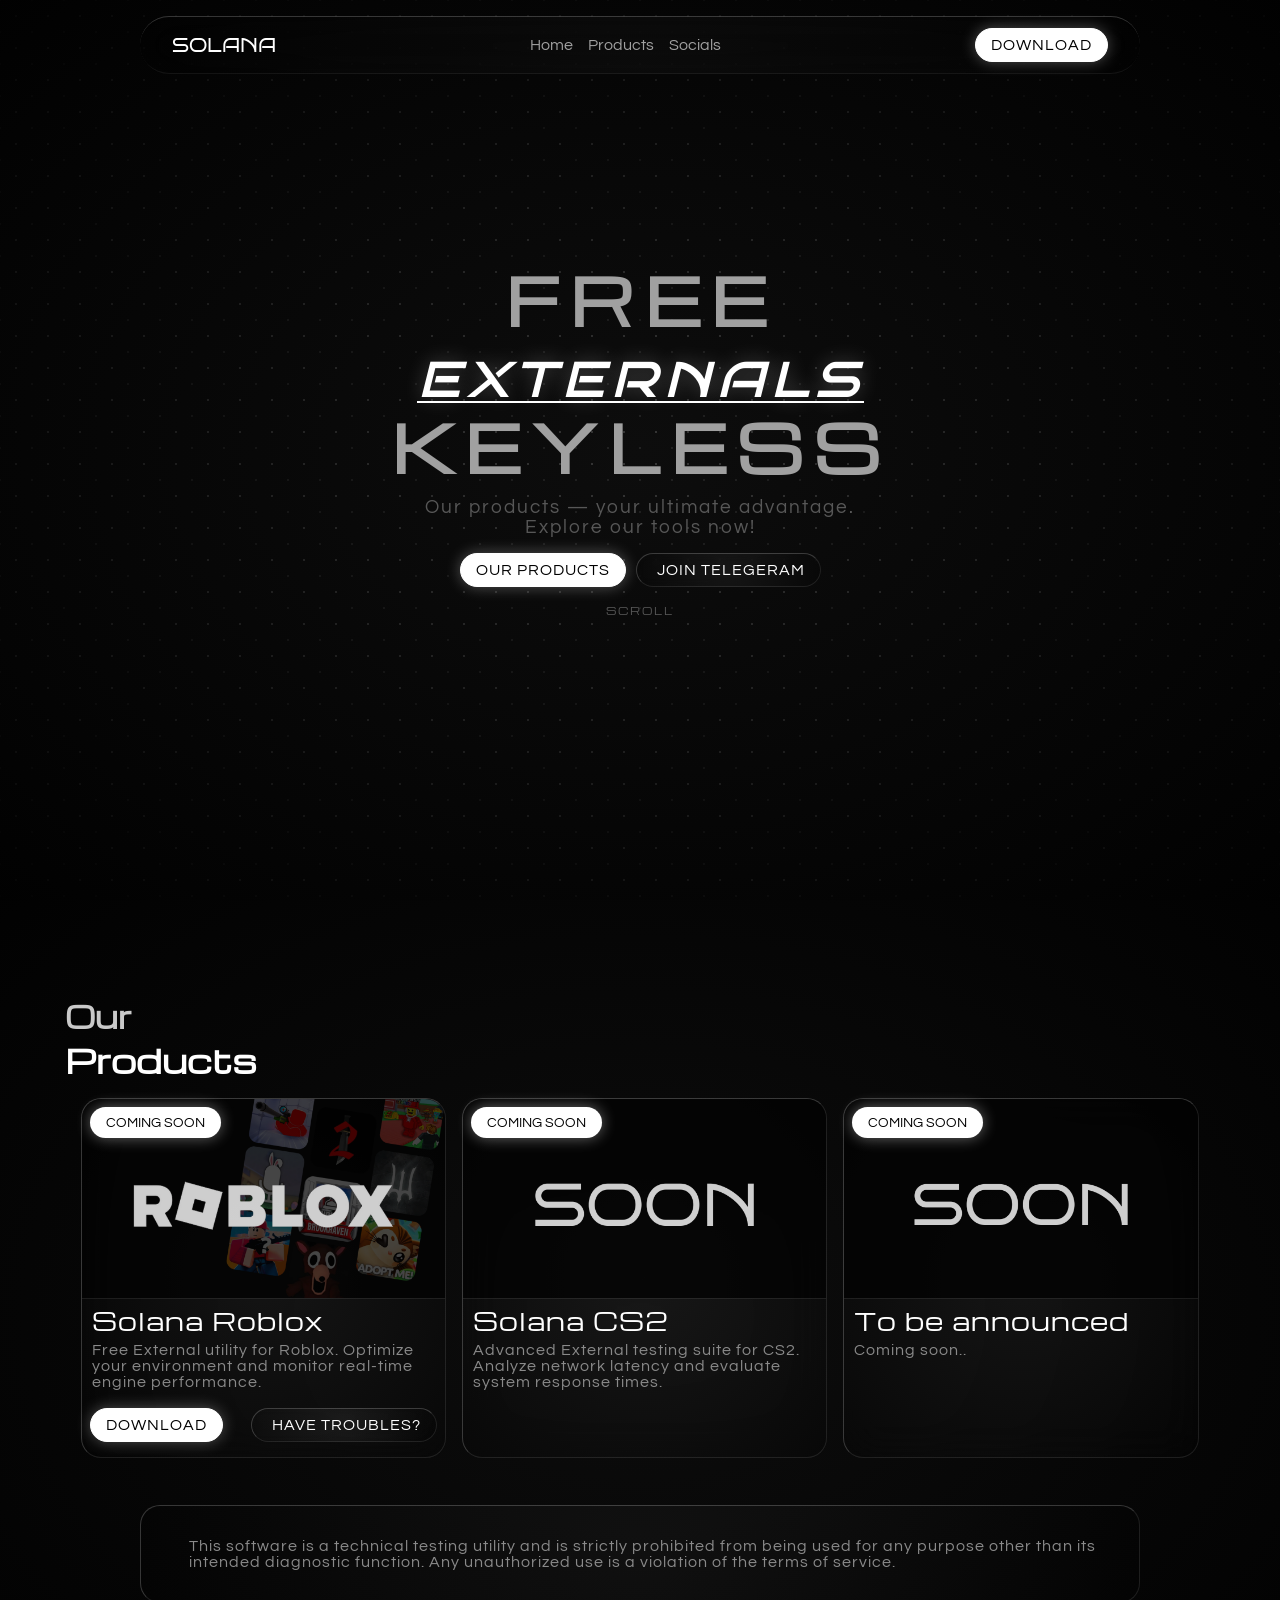
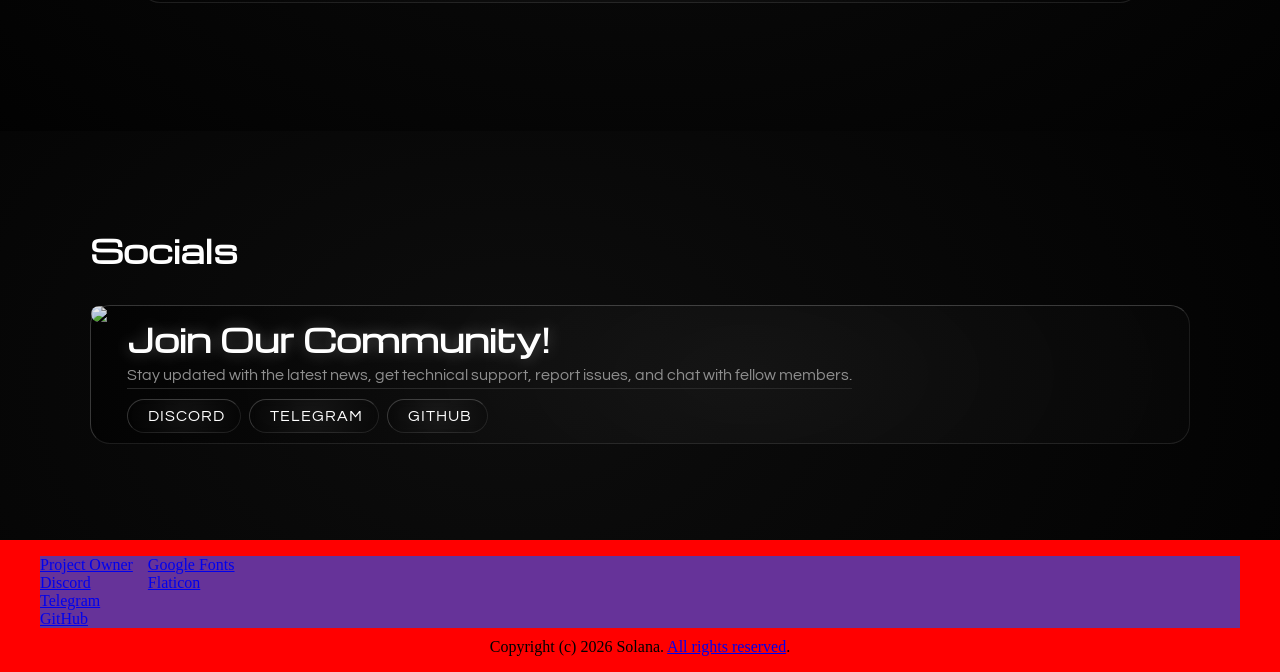
==== index.html @ 444a2b41 "web upload" ====
<!DOCTYPE html>
<html lang="en">
<head>
    <meta charset="UTF-8">
    <meta name="viewport" content="width=device-width, initial-scale=1.0">
    <title>Solana External</title>
    <link rel="stylesheet" href="src/styles.css">

    <link rel="preconnect" href="https://fonts.googleapis.com">
    <link rel="preconnect" href="https://fonts.gstatic.com" crossorigin>
    <link href="https://fonts.googleapis.com/css2?family=Bruno+Ace+SC&family=Michroma&family=Questrial&display=swap" rel="stylesheet">
    <link rel='stylesheet' href='https://cdn-uicons.flaticon.com/4.0.0/uicons-solid-rounded/css/uicons-solid-rounded.css'>
    <link rel='stylesheet' href='https://cdn-uicons.flaticon.com/4.0.0/uicons-brands/css/uicons-brands.css'>
</head>
<body>
    <header class="header">
        <nav class="nav-panel">
            <div class="logo">
                <!-- <img alt="logo" src="src/img/logo.jpg"> -->
                <h1>SOLANA</h1>
            </div>
            <div class="links">
                <ul class="ul-list">
                    <li><a href="#home">Home</a></li>
                    <li><a href="#products">Products</a></li>
                    <li><a href="#socials">Socials</a></li>
                </ul>
            </div>
            <button class="download-button" onclick="scrollToProducts()">DOWNLOAD</button>
        </nav>
    </header>

    <section class="home" id="home">
        <div class="home-container">
            <div class="hero">
                <h1>
                    FREE
                    <br> 
                    <span>externals</span>
                    <br>
                    KEYLESS
                </h1>
                <p>
                    Our products — your ultimate advantage.
                    <br>
                    Explore our tools now!
                </p>
                <div class="hero-buttons">
                    <button class="download-button" onclick="scrollToProducts()">OUR PRODUCTS</button>
                    <button class="join-button" onclick="joinTg()">
                        <i class="fi fi-brands-telegram"></i>
                        JOIN TELEGERAM
                    </button>
                </div>
                <div class="scroll-el">
                    <p>scroll</p>
                    <i class="fi fi-sr-caret-down"></i>
                </div>
            </div>
            <img>
        </div>
    </section>

    <section class="products" id="products">
        <div class="products-container">
            <h2>
                Our
                <br>
                <span>Products</span>
            </h2>
            <div class="card-container">
                <div class="product-card">
                    <div class="card-image">
                        <img src="src/img/robloxPreview.png">
                        <p>COMING SOON</p>
                    </div>
                    <div class="card-info">
                        <h2>Solana Roblox</h2>
                        <p>
                            Free External utility for Roblox. 
                            Optimize your environment and monitor 
                            real-time engine performance.
                        </p>
                    </div>
                    <div class="card-buttons">
                        <button class="download-button" onclick="">DOWNLOAD</button>
                        <button class="join-button" onclick="joinTg()">
                            <i class="fi fi-sr-interrogation"></i>
                            HAVE TROUBLES?
                        </button>
                    </div>
                </div>

                <div class="product-card">
                    <div class="card-image">
                        <img src="src/img/previewSoon.png">
                        <p>COMING SOON</p>
                    </div>
                    <div class="card-info">
                        <h2>Solana CS2</h2>
                        <p>
                            Advanced External testing suite for CS2.
                            Analyze network latency and evaluate
                            system response times.
                        </p>
                    </div>
                </div>

                <div class="product-card">
                    <div class="card-image">
                        <img src="src/img/previewSoon.png">
                        <p>COMING SOON</p>
                    </div>
                    <div class="card-info">
                        <h2>To be announced</h2>
                        <p>
                            Coming soon..
                        </p>
                    </div>
                </div>
                
            </div>
            <div class="disclaimer-container">
                <div class="disclaimer">
                <i class="fi fi-sr-triangle-warning"></i>
                <p>
                    This software is a technical testing
                    utility and is strictly prohibited
                    from being used for any purpose
                    other than its intended diagnostic
                    function. Any unauthorized use is
                    a violation of the terms of service.
                </p>
            </div>
            </div>
        </div>
    </section>

    <section class="socials" id="socials">
        <div class="socials-container">
            <h2>Socials</h2>
            <div class="social-card">
                <img src="src/img/arsenal.gif">
                <div class="social-info">
                    <h1>Join Our Community!</h1>
                    <p>
                        Stay updated with the latest news,
                        get technical support, report issues,
                        and chat with fellow members.
                    </p>
                    <span class="separator"></span>
                    <div class="social-links">
                        <button class="join-button">
                            <i class="fi fi-brands-discord-circle"></i>
                            DISCORD
                        </button>
                        <button class="join-button">
                            <i class="fi fi-brands-telegram"></i>
                            TELEGRAM
                        </button>
                        <button class="join-button">
                            <i class="fi fi-brands-github"></i>
                            GITHUB
                        </button>
                    </div>
                </div>
            </div>
        </div>
    </section>

    <footer class="footer">
        <div class="footer-container">
            <div class="footer-links">
                <a href="https://discord.com/">Project Owner</a>
                <a href="https://discord.com/">Discord</a>
                <a href="https://discord.com/">Telegram</a>
                <a href="https://discord.com/">GitHub</a>
            </div>
            <div class="footer-links">
                <a href="https://discord.com/">Google Fonts</a>
                <a href="https://discord.com/">Flaticon</a>
            </div>
        </div>
        <p>Copyright (c) 2026 Solana. <a href="license.html">All rights reserved</a>.</p>
    </footer>

    <script src="src/script.js"></script>
</body>
</html>
---- src/styles.css ----
:root {
    
    --body-bg: #000;
    
    --accent-col: 255,255,255;

    --header-col: radial-gradient(circle at bottom, rgba(66, 66, 66, 0.1), rgba(0, 0, 0, 0.1));
    --header-brd-top: rgba(255, 255, 255, 0.2);
    --header-brd-bottom: rgba(173, 173, 173, 0.1);
    
    --logo-text: #fff;
    
    --links-text: #a1a1a1;
    --links-active-text: #fff;
    
    /* Home */
    
    --home-col: #0b0d0f;
    --home-bg: radial-gradient(1000px 700px at 50% 50%, rgba(65, 65, 65, 0.2), rgb(0, 0, 0));
    --home-grid-dot-size: 1px;
    --home-grid-bg-size: 2rem;
    --home-grid-dot-color: 255, 255, 255;
    --home-grid-bg-pos: calc(var(--home-grid-bg-size) / 2);
    --home-grid: radial-gradient(circle at center, rgb(var(--home-grid-dot-color), 0.2) var(--home-grid-dot-size), transparent 0), 
    radial-gradient(circle at center, rgb(var(--home-grid-dot-color), 0.1)  var(--home-grid-dot-size), transparent 0);

    --hero-title: #a0a0a0;
    --hero-desc: #575757;
    --hero-hg: #ffffff;
    --hero-scroll: #ffffff;

    /* buttons */

    --dl-btn-bg: #fff;
    --dl-btn-brd: #fff;
    --dl-btn-text: #000;
    --dl-btn-active-text: #fff;

    --jn-btn-bg: radial-gradient(circle at center, rgba(129, 129, 129, 0.1), rgb(0,0,0, 0.1));
    --jn-btn-brd-top: rgb(255,255,255, 0.2);
    --jn-btn-brd-bottom: rgb(255, 255, 255, 0.1);
    --jn-btn-text: #fff;
    --jn-btn-active-text: #000;
    --jn-btn-active-bg: #fff;

    /* Products */
    --prod-bg: radial-gradient(1000px 700px at 50% 50%, rgba(65, 65, 65, 0.2), rgb(0, 0, 0));

    --prod-title: #fff;
    --prod-desc: #c9c9c9;

    /* card */
    --card-bg: radial-gradient(circle at center, rgba(129, 129, 129, 0.1), rgb(0,0,0, 0.1));
    --card-brd-top: rgb(255,255,255, 0.2);
    --card-brd-bottom: rgb(255, 255, 255, 0.1);

    --card-title: #fff;
    --card-desc: #8a8a8a;
    --card-status-bg: 255,255,255;
    --card-status-text: #000;
    --card-active-brd: #fff;

    --disclaimer-bg: radial-gradient(circle at center, rgba(82, 82, 82, 0.1), rgb(0,0,0, 0.1));

    /* about */

    --social-bg: radial-gradient(1000px 700px at 40% 60%, rgba(65, 65, 65, 0.2), rgb(0, 0, 0));
    --social-title: #fff;
    --social-desc: #8f8f8f;

    --social-card-bg: radial-gradient(800px 400px at 60% 50%, rgba(65, 65, 65, 0.2), rgb(0, 0, 0));
    --social-card-brd-top: rgb(255,255,255, 0.2);
    --social-card-brd-bottom: rgb(255,255,255, 0.1);
    --separator-col: #292929;

}

* {
    margin: 0;
    padding: 0;
    box-sizing: border-box;
}

html {
    scroll-behavior: smooth;
}

body {
    background-color: var(--body-bg);
}

.header {
    position: fixed;
    display: flex;
    justify-content: center;
    width: 100%;
    padding: 1rem;
    z-index: 99;
}

.nav-panel {
    display: flex;
    max-width: 1000px;
    width: 100%;
    justify-content: space-between;
    flex-direction: row;
    align-items: center;
    background: var(--header-col);
    backdrop-filter: blur(20px);
    border-top: solid 1px var(--header-brd-top);
    border-bottom: solid 1px var(--header-brd-bottom);
    border-radius: 50px;
    padding: 0.7rem 2rem;
}

.logo {
    display: flex;
    align-items: center;
    gap: 10px;
}

.logo h1 {
    color: var(--logo-text);
    font-family: "Bruno Ace SC", monospace;
    font-weight: 400;
    font-size: 1.2rem;
    text-align: center;
    user-select: none;
}

.logo img {
    width: 32px;
    height: 32px;
    border-radius: 50px;
}

.links {
    display: flex;
    gap: 10px;
}

.ul-list {
    display: flex;
    list-style: none;
    gap: 15px;
}

.ul-list a {
    text-decoration: none;
    color: var(--links-text);
    font-family: "Questrial", monospace;
    position: relative;
    transition: 0.4s ease;
}

.ul-list li {

}

.ul-list a::after {
    content: "";
    position: absolute;
    left: 0;
    bottom: -3px;
    height: 1px;
    width: 0;
    background: var(--links-text);
    transition: 0.5s ease;
}

.ul-list a:hover::after {
    width: 100%;
    background: var(--links-active-text);
}

.ul-list a:hover {
    color: var(--links-active-text);
    text-shadow: 0 0 15px rgba(var(--accent-col), 0.5);
}

/* HOME */

.home { 
    height: 100vh;
    background-image: var(--home-grid);
    background-size: var(--home-grid-bg-size) var(--home-grid-bg-size);
    background-position: 0 0, var(--home-grid-bg-pos) var(--home-grid-bg-pos);
}

.home-container {
    background-color: var(--home-col);
    background: var(--home-bg);
    height: 100vh;

    display: flex;
    justify-content: center;
    align-items: center;
}

.hero {
    display: flex;
    flex-direction: column;
    justify-content: center;
    align-items: center;
    text-align: center;
    gap: 1rem;
}

.hero h1 {
    color: var(--hero-title);
    font-family: "Michroma", monospace;
    font-size: 4rem;
    font-weight: 700;
    letter-spacing: 10px;
    line-height: 1.1;
    user-select: none;
}

.hero span {
    color: var(--hero-hg);
    font-family: "Bruno Ace SC", monospace;
    font-weight: 300;
    font-style: italic;
    letter-spacing: 5px;
    position: relative;
    text-shadow: 0 0 20px rgba(var(--accent-col), 0.25);
}

.hero span::after {
    content: "";
    position: absolute;
    bottom: 10px;
    left: 0;
    height: 2px;
    width: 100%;
    background: var(--hero-hg);
}

.hero p {
    color: var(--hero-desc);
    font-family: "Questrial", monospace;
    font-size: 1.2rem;
    letter-spacing: 2px;
    user-select: none;
}

.hero a {
    font-style: italic;
    position: relative;
}

.scroll-el p {
    color: var(--hero-desc);
    font-family: "Michroma", monospace;
    text-transform: uppercase;
    font-size: 10px;
    user-select: none;
}

.scroll-el i {
    display: inline-block;
    color: var(--hero-scroll);
    opacity: 0.2;
    animation: scrollElAnim 2s ease infinite;
}

.hero-buttons {
    display: flex;
    gap: 10px;
}

@keyframes scrollElAnim {
    0% {
        opacity: 0.2;
        transform: translateY(5px);
    }
    50% {
        opacity: 0;
        transform: translateY(10px);
    }
    100% {
        opacity: 0.2;
        transform: translateY(5px);
    }
}

/* ---------------BUTTONS--------------- */

.download-button {
    display: flex;
    padding: 8px 15px;
    border-radius: 20px;
    background: var(--dl-btn-bg);
    border: 1px solid var(--dl-btn-brd);
    box-shadow: 0 0 15px rgba(var(--accent-col), 0.3);
    font-family: "Questrial", monospace;
    font-weight: 400;
    color: var(--dl-btn-text);
    font-size: 1rem;
    letter-spacing: 1px;
    transition: 0.4s ease;
    backdrop-filter: blur(5px);
    cursor: pointer;
    align-items: center;
    justify-content: center;
}

.download-button:hover {
    color: var(--dl-btn-active-text);
    border: 1px solid var(--dl-btn-brd);
    text-shadow: 0 0 15px rgba(var(--accent-col), 0.5);
    background: transparent;
    box-shadow: none;
    transform: scale(1.02);
}

.join-button {
    display: flex;
    padding: 8px 15px;
    border-radius: 20px;
    background: var(--jn-btn-bg);
    border-top: 1px solid var(--jn-btn-brd-top);
    border-left: 1px solid var(--jn-btn-brd-top);
    border-bottom: 1px solid var(--jn-btn-brd-bottom);
    border-right: 1px solid var(--jn-btn-brd-bottom);
    font-family: "Questrial", monospace;
    font-weight: 400;
    color: var(--jn-btn-text);
    font-size: 1rem;
    letter-spacing: 1px;
    transition: 0.4s ease;
    cursor: pointer;
    backdrop-filter: blur(5px);
    gap: 5px;
    align-items: center;
    justify-content: center;
}

.join-button i {
    display: flex;
    align-items: center;
    justify-content: center;
    font-size: 1.2rem;
}

.join-button:hover {
    color: var(--jn-btn-active-text);
    background: var(--jn-btn-active-bg);
    border: 1px solid var(--jn-btn-brd-top);
    box-shadow: 0 0 15px rgba(var(--accent-col), 0.3);
    transform: scale(1.02);
}

/* ------------------------------------- */


.products {
    display: flex;
    justify-content: center;
    padding: 6rem 2rem;
    background: var(--prod-bg);
}

.products-container {
    max-width: 1150px;
    width: 100%;
    display: flex;
    flex-direction: column;
    gap: 15px;
}

.products-container h2 {
    font-family: "Michroma", monospace;
    font-size: 1.8rem;
    color: var(--prod-desc);
}

.products-container span {
    color: var(--prod-title);
    font-size: 2rem;
}

/* PRODUCT CARDS */

.card-container {
    display: flex;
    justify-content: center;
    align-items: center;
    flex-wrap: wrap;
    gap: 1rem;
}

/* CARD */

@keyframes appearСards {
  from { opacity: 0; transform: translateY(100px); }
  to { opacity: 1; transform: translateY(0); }
}

.product-card {
    display: flex;
    flex-direction: column;
    background: var(--card-bg);
    border-top: 1px solid var(--card-brd-top);
    border-left: 1px solid var(--card-brd-top);
    border-bottom: 1px solid var(--card-brd-bottom);
    border-right: 1px solid var(--card-brd-bottom);
    border-radius: 20px;
    max-width: 365px;
    min-height: 360px;
    height: auto;
    backdrop-filter: blur(20px);
    transition: 0.3s ease;

    animation: appearСards linear both;
    animation-timeline: view();
    animation-range: entry 10% cover 40%;
}

.product-card:hover {
    border: 1px solid var(--card-active-brd);
    box-shadow: 0 0 25px rgba(var(--accent-col), 0.1);
    transform: scale(1.01);
}

.card-image {
    position: relative;
}

.card-image img {
    width: 100%;
    height: 200px;
    object-fit: cover;
    border-radius: 20px 20px 0 0;
    opacity: 0.8;
    border-bottom: 1px solid var(--card-brd-bottom);
}

.card-image p {
    position: absolute;
    top: 8px;
    left: 8px;
    font-size: 0.9rem;
    background: rgb(var(--card-status-bg));
    box-shadow: 0 0 15px rgba(var(--card-status-bg), 0.4);
    font-family: "Questrial", monospace;
    padding: 8px 1rem;
    border-radius: 20px;
    font-weight: 400;
}

.card-info {
    display: flex;
    flex-direction: column;
    padding: 10px;
    padding-top: 0px;
    flex-wrap: wrap;
    gap: 5px;
}

.card-info h2 {
    color: var(--card-title);
    font-family: "Michroma", monospace;
    font-weight: 400;
    font-size: 1.5rem;
    letter-spacing: 1px;
    user-select: none;
}

.card-info p {
    text-wrap: wrap; 
    overflow-wrap: break-word; 
    word-break: break-word;
    font-family: "Questrial", monospace;
    letter-spacing: 1px;
    color: var(--card-desc);
    font-size: 1rem;
    user-select: none;
}

.card-buttons {
    display: flex;
    justify-content: space-between;
    padding: 8px;
    gap: 5px;
}

/* DISCLAIMER */

.disclaimer-container {
    display: flex;
    justify-content: center;
    align-items: center;
    padding: 2rem;
}

.disclaimer {
    display: flex;
    background: var(--disclaimer-bg);
    border-top: 1px solid var(--card-brd-top);
    border-left: 1px solid var(--card-brd-top);
    border-bottom: 1px solid var(--card-brd-bottom);
    border-right: 1px solid var(--card-brd-bottom);
    padding: 2rem;
    border-radius: 20px;
    max-width: 1000px;
    align-items: center;
    justify-content: center;
    gap: 1rem;
    transition: 0.4s ease;
}

.disclaimer p {
    color: var(--card-desc);
    font-family: "Questrial";
    letter-spacing: 1px;
}

.disclaimer i {
    display: flex;
    align-items: center;
    color: var(--card-desc);
    font-size: 1.8rem;
}

/* SOCIALS */

.socials {
    display: flex;
    justify-content: center;
    align-items: center;
    background: var(--social-bg);
    padding: 6rem 2rem;
    
}

.socials-container {
    display: flex;
    flex-direction: column;
    max-width: 1100px;
    width: 100%;
}

.socials-container h2 {
    font-family: "Michroma", monospace;
    font-size: 2rem;
    color: var(--social-title);
}

.social-card {
    display: flex;
    flex-direction: row;
    margin-top: 2rem;
    background: var(--social-card-bg);
    border-top: 1px solid var(--social-card-brd-top);
    border-left: 1px solid var(--social-card-brd-top);
    border-bottom: 1px solid var(--social-card-brd-bottom);
    border-right: 1px solid var(--social-card-brd-bottom);
    border-radius: 20px;
    gap: 10px;
}

.social-card img {
    /* width: 100%;
    max-height: 300px; */
    height: 100%;
    max-width: 700px;
    object-fit: cover;
    border-radius: 20px 0 0 20px;
    opacity: 0.9;
}

.social-info {
    display: flex;
    flex-direction: column;
    justify-content: center;
    padding: 10px;
    gap: 5px;
}

.social-card h1 {
    color: var(--social-title);
    font-family: "Michroma", monospace;
    font-size: 2rem;
    text-shadow: 0 0 15px rgba(var(--accent-col), 0.3);
}

.social-card p {
    color: var(--social-desc);
    font-family: "Questrial", monospace;
}

.separator {
    height: 1px;
    background-color: var(--separator-col);
}

.social-links {
    display: flex;
    flex-wrap: wrap;
    margin-top: 5px;
    gap: 8px;
}

/* Footer */

.footer {
    display: flex;
    flex-direction: column;
    align-items: center;
    width: 100%;
    padding: 1rem;
    background-color: red;
    gap: 10px
}

.footer-container {
    display: flex;
    flex-direction: row;
    background-color: rebeccapurple;
    max-width: 1200px;
    width: 100%;
    gap: 15px;
}

.footer-links {
    display: flex;
    flex-direction: column;
}

/* ---------------------mobile---------------------- */

@media only screen and (max-width: 600px) {

    .logo h1 {
        font-size: 1rem;
    }

    .links {
        display: none;
    }

    .hero {
        padding: 1rem;
    }

    .hero h1 {
        font-size: 2.5rem;
    }

    .hero p {
        font-size: 1rem;
    }

    .scroll-el p {
        font-size: 0.7rem;
    } 

    .disclaimer-container {
        padding: 0;
    }

    .disclaimer {
        padding: 10px 8px;
    }

    .social-card {
        display: flex;
        flex-direction: column;

    }

    .social-card img {
        width: 100%;
        max-height: 300px;
        object-fit: cover;
        border-radius: 20px 20px 0 0;
    }

    .social-card h1 {
        font-size: 1.7rem;
    }

    .social-card p {
        font-size: 1rem;
    }

}
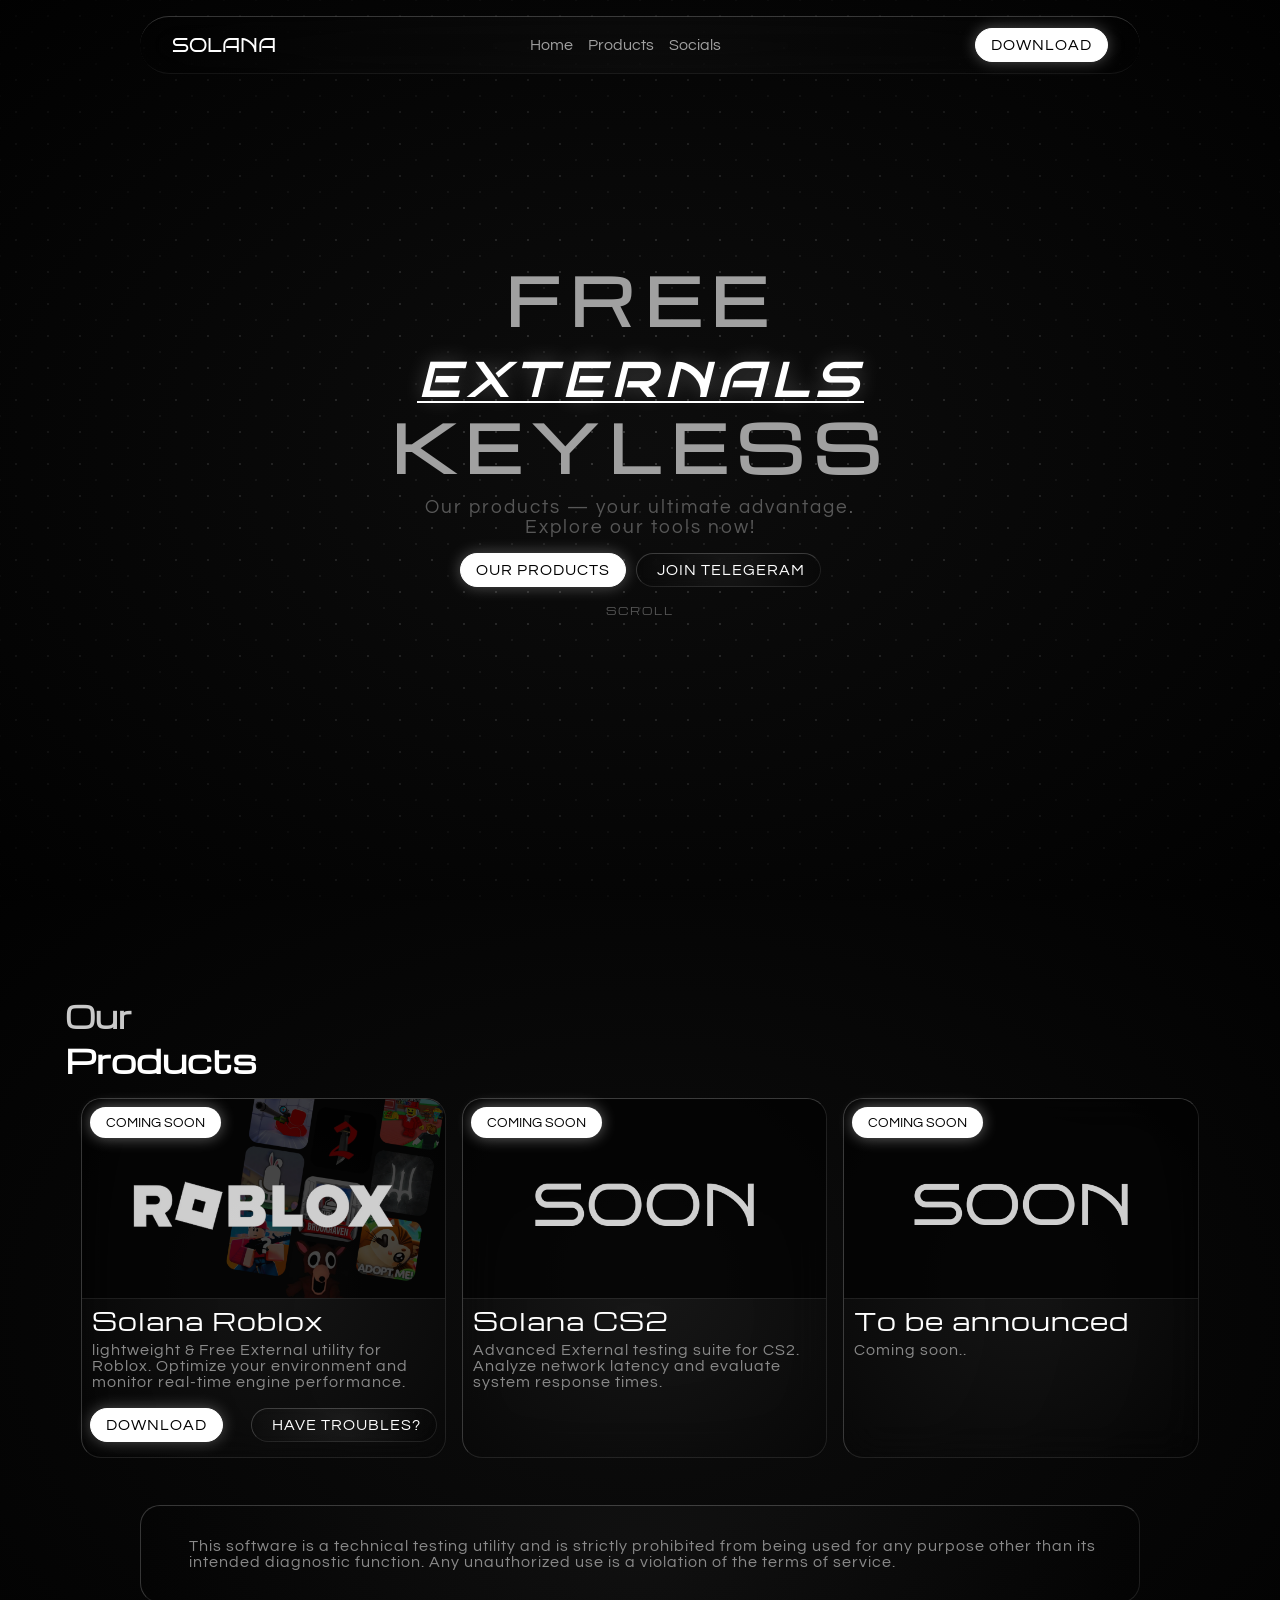
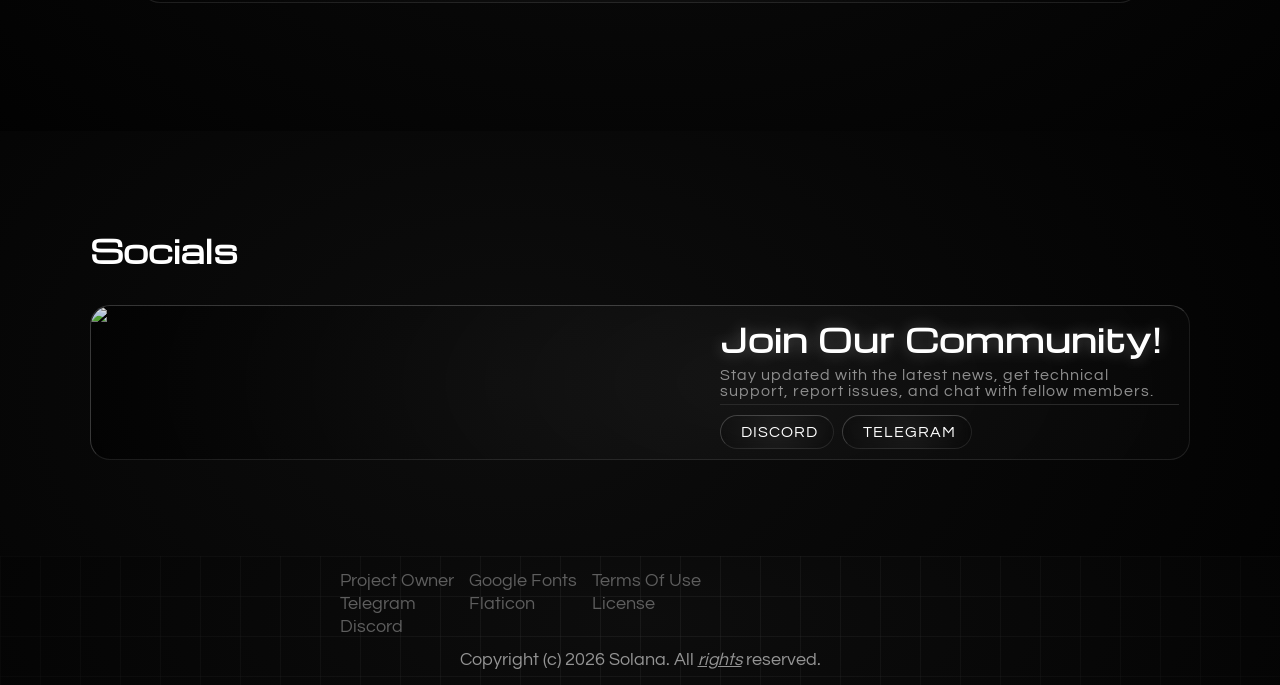
==== commit 0fccf963: "update" ====
--- a/index.html
+++ b/index.html
@@ -47,7 +47,7 @@
                 </p>
                 <div class="hero-buttons">
                     <button class="download-button" onclick="scrollToProducts()">OUR PRODUCTS</button>
-                    <button class="join-button" onclick="joinTg()">
+                    <button class="join-button" onclick="openTg()">
                         <i class="fi fi-brands-telegram"></i>
                         JOIN TELEGERAM
                     </button>
@@ -57,7 +57,6 @@
                     <i class="fi fi-sr-caret-down"></i>
                 </div>
             </div>
-            <img>
         </div>
     </section>
 
@@ -77,14 +76,14 @@
                     <div class="card-info">
                         <h2>Solana Roblox</h2>
                         <p>
-                            Free External utility for Roblox. 
+                            lightweight & Free External utility for Roblox. 
                             Optimize your environment and monitor 
                             real-time engine performance.
                         </p>
                     </div>
                     <div class="card-buttons">
                         <button class="download-button" onclick="">DOWNLOAD</button>
-                        <button class="join-button" onclick="joinTg()">
+                        <button class="join-button">
                             <i class="fi fi-sr-interrogation"></i>
                             HAVE TROUBLES?
                         </button>
@@ -154,13 +153,9 @@
                             <i class="fi fi-brands-discord-circle"></i>
                             DISCORD
                         </button>
-                        <button class="join-button">
+                        <button class="join-button" onclick="openTg()">
                             <i class="fi fi-brands-telegram"></i>
                             TELEGRAM
-                        </button>
-                        <button class="join-button">
-                            <i class="fi fi-brands-github"></i>
-                            GITHUB
                         </button>
                     </div>
                 </div>
@@ -170,18 +165,30 @@
 
     <footer class="footer">
         <div class="footer-container">
-            <div class="footer-links">
-                <a href="https://discord.com/">Project Owner</a>
-                <a href="https://discord.com/">Discord</a>
-                <a href="https://discord.com/">Telegram</a>
-                <a href="https://discord.com/">GitHub</a>
-            </div>
-            <div class="footer-links">
-                <a href="https://discord.com/">Google Fonts</a>
-                <a href="https://discord.com/">Flaticon</a>
+            <div class="footer-info">
+                <div class="links-container">
+                    <div class="footer-links">
+                        <a href="https://nextgencat.github.io/">Project Owner</a>
+                        <a href="https://t.me/get_solana">Telegram</a>
+                        <a href="">Discord</a>
+                    </div>
+                    <div class="footer-links">
+                        <a href="https://fonts.google.com/">Google Fonts</a>
+                        <a href="https://www.flaticon.com/">Flaticon</a>
+                    </div>
+                    <div class="footer-links">
+                        <a href="pages/tou.html">Terms Of Use</a>
+                        <a href="pages/license.html">License</a>
+                    </div>
+                </div>
+
+                <p>
+                    Copyright (c) 2026 Solana. All
+                    <a class="hg" href="pages/license.html">rights</a>
+                    reserved.
+                </p>
             </div>
         </div>
-        <p>Copyright (c) 2026 Solana. <a href="license.html">All rights reserved</a>.</p>
     </footer>
 
     <script src="src/script.js"></script>
--- a/src/styles.css
+++ b/src/styles.css
@@ -73,6 +73,16 @@
     --social-card-brd-bottom: rgb(255,255,255, 0.1);
     --separator-col: #292929;
 
+    /* footer */
+    --footer-mesh-col: rgb(53, 53, 53, 0.3); 
+    --footer-mesh: linear-gradient(var(--footer-mesh-col) 1px, transparent 1px),
+        linear-gradient(90deg, var(--footer-mesh-col) 1px, transparent 1px);
+    --footer-bg: radial-gradient(1000px 400px at 50% 50%, rgba(65, 65, 65, 0.2), rgb(0, 0, 0));
+
+    --footer-link-text: #5e5e5e;
+    --footer-link-active-text: #fff;
+    --footer-info-text: #949494;
+
 }
 
 * {
@@ -561,11 +571,8 @@
 }
 
 .social-card img {
-    /* width: 100%;
-    max-height: 300px; */
-    height: 100%;
     max-width: 700px;
-    object-fit: cover;
+    width: 100%;
     border-radius: 20px 0 0 20px;
     opacity: 0.9;
 }
@@ -583,11 +590,13 @@
     font-family: "Michroma", monospace;
     font-size: 2rem;
     text-shadow: 0 0 15px rgba(var(--accent-col), 0.3);
+    letter-spacing: 1px;
 }
 
 .social-card p {
     color: var(--social-desc);
     font-family: "Questrial", monospace;
+    letter-spacing: 1px;
 }
 
 .separator {
@@ -609,28 +618,82 @@
     flex-direction: column;
     align-items: center;
     width: 100%;
+    background-color: #000;
+    background-image: var(--footer-mesh);
+    background-repeat: repeat;
+    background-size: 40px 40px;
+}
+
+.footer-container {
+    display: flex;
+    justify-content: center;
+    background: var(--footer-bg);
+    width: 100%;
     padding: 1rem;
-    background-color: red;
-    gap: 10px
-}
-
-.footer-container {
+}
+
+.footer-info {
+    display: flex;
+    flex-direction: column;
+    gap: 15px;
+    max-width: 600px;
+    width: 100%;
+
+}
+
+.links-container {
     display: flex;
     flex-direction: row;
-    background-color: rebeccapurple;
-    max-width: 1200px;
-    width: 100%;
     gap: 15px;
 }
 
 .footer-links {
     display: flex;
     flex-direction: column;
+    gap: 5px;
+}
+
+.footer-links a {
+    text-decoration: none;
+    color: var(--footer-link-text);
+    font-family: "Questrial", monospace;
+    transition: 0.3s ease;
+    font-size: 1.1rem;
+}
+
+.footer-links a:hover {
+    color: var(--footer-link-active-text);
+    text-shadow: 0 0 15px rgba(var(--accent-col), 0.3);
+
+}
+
+.footer-info p {
+    text-align: center;
+    color: var(--footer-info-text);
+    font-family: "Questrial", monospace;
+    font-size: 1.1rem;
+}
+
+.footer-info .hg {
+    color: var(--footer-info-text);
+    font-style: italic;
+    text-decoration: underline;
+    transition: 0.3s ease;
+}
+
+.footer-info .hg:hover {
+    color: var(--footer-link-active-text);
+    text-shadow: 0 0 15px rgba(var(--accent-col), 0.3);
+
 }
 
 /* ---------------------mobile---------------------- */
 
 @media only screen and (max-width: 600px) {
+
+    :root{
+        --footer-bg: radial-gradient(300px 400px at 50% 50%, rgba(65, 65, 65, 0.2), rgb(0, 0, 0));
+    }
 
     .logo h1 {
         font-size: 1rem;
@@ -675,6 +738,7 @@
         max-height: 300px;
         object-fit: cover;
         border-radius: 20px 20px 0 0;
+        
     }
 
     .social-card h1 {
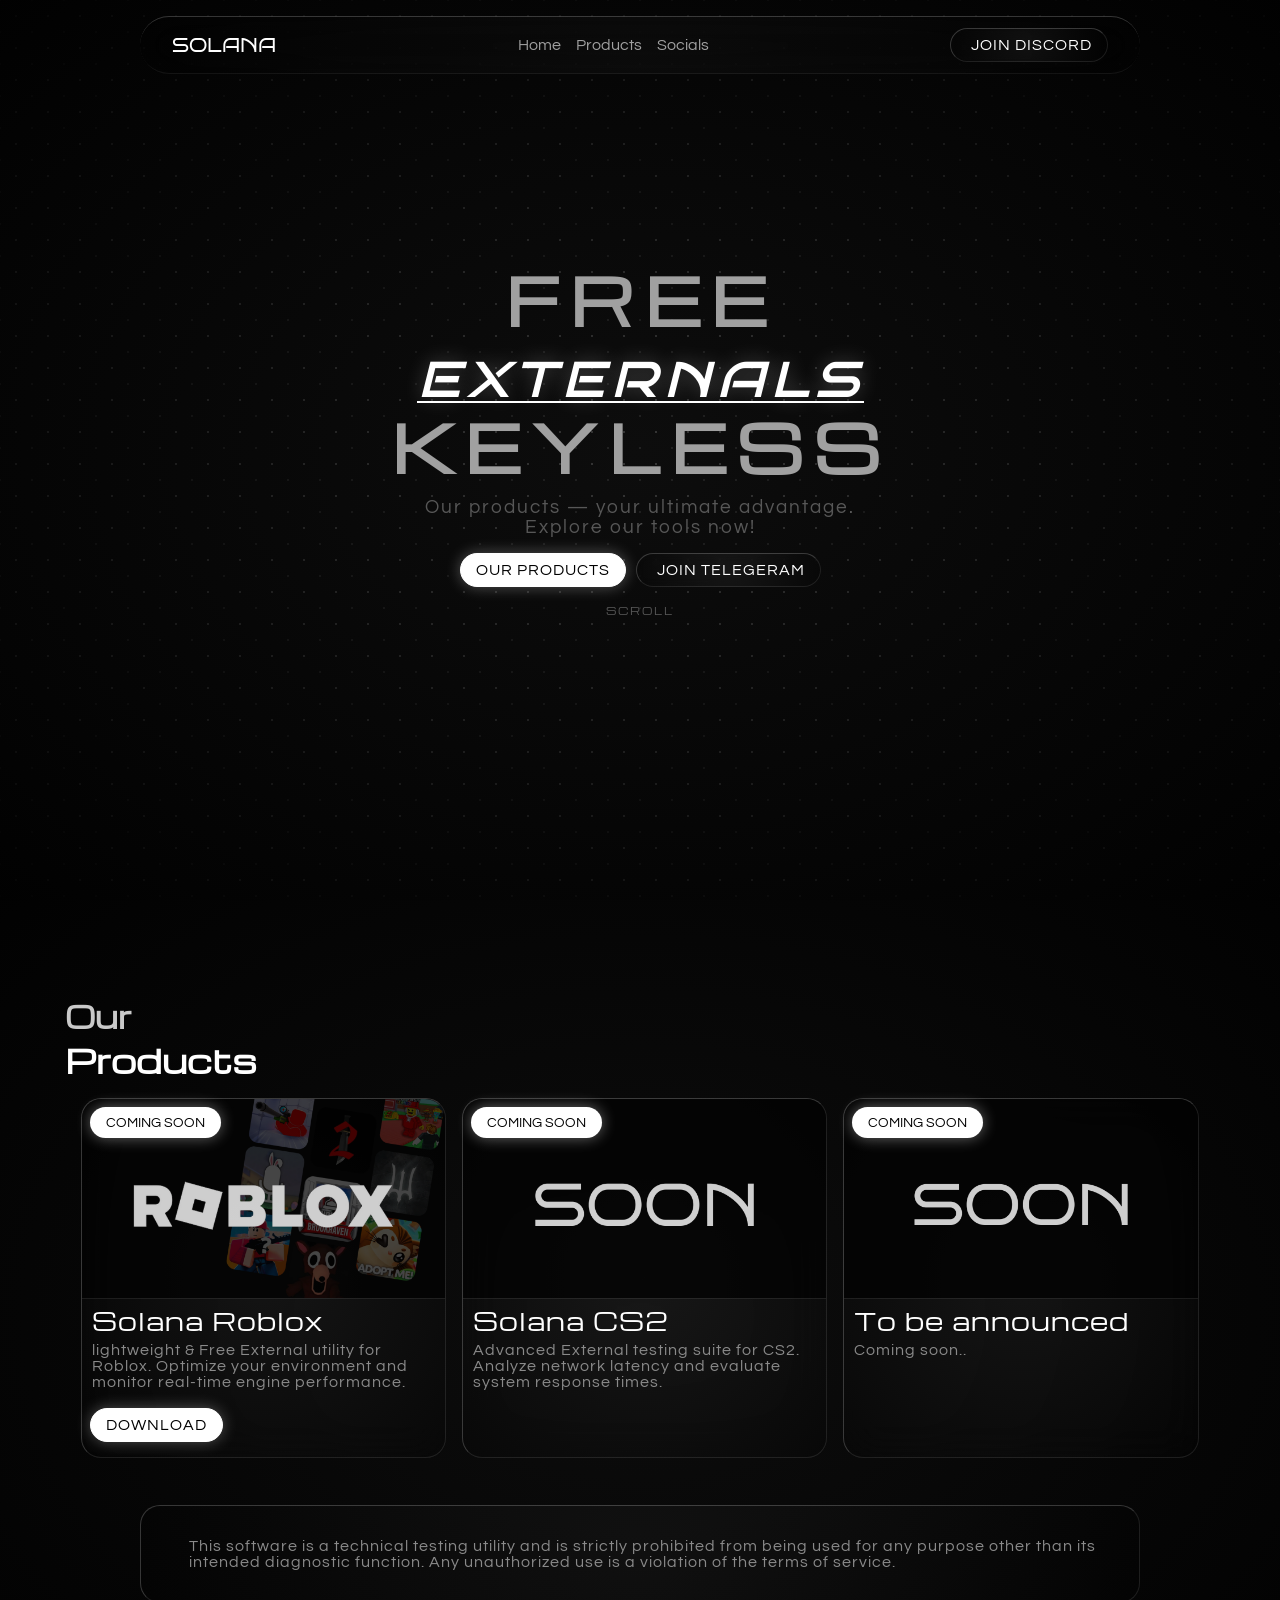
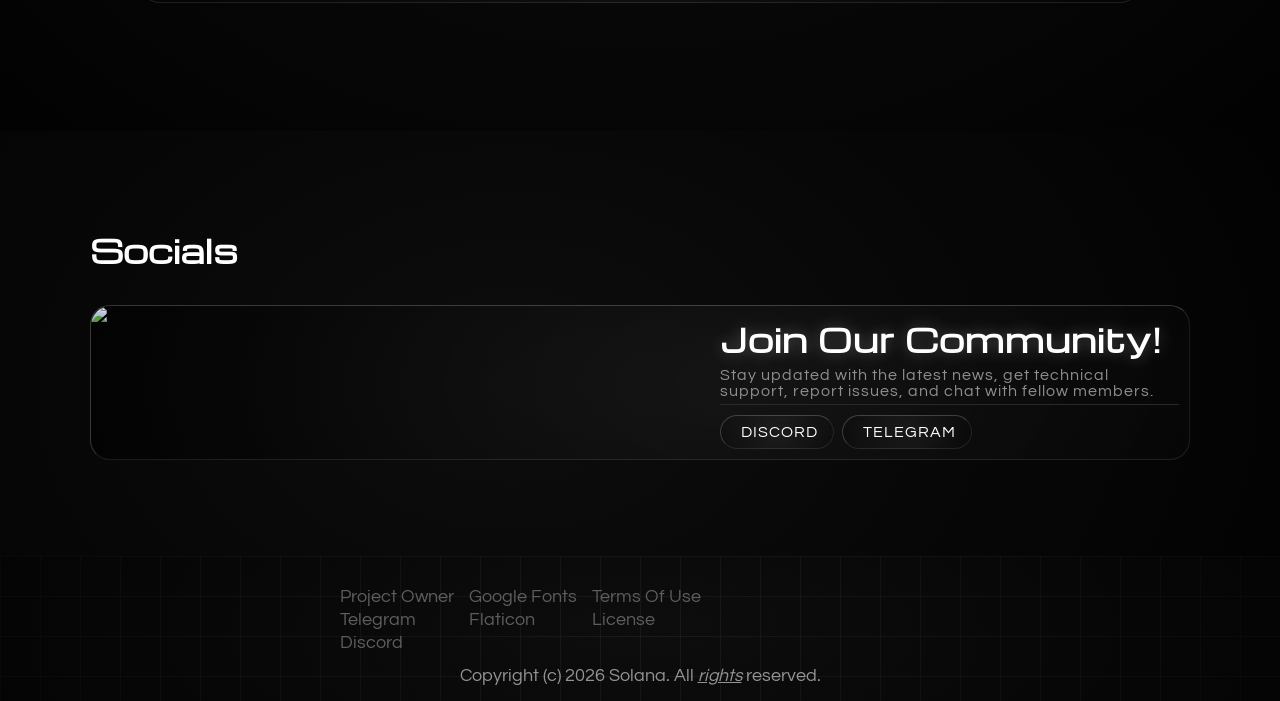
==== commit d3e04dec: "update" ====
--- a/index.html
+++ b/index.html
@@ -26,7 +26,10 @@
                     <li><a href="#socials">Socials</a></li>
                 </ul>
             </div>
-            <button class="download-button" onclick="scrollToProducts()">DOWNLOAD</button>
+            <button class="join-button">
+                <i class="fi fi-brands-discord-circle"></i>
+                JOIN DISCORD
+            </button>
         </nav>
     </header>
 
@@ -82,11 +85,11 @@
                         </p>
                     </div>
                     <div class="card-buttons">
-                        <button class="download-button" onclick="">DOWNLOAD</button>
-                        <button class="join-button">
+                        <button class="download-button" onclick="download()">DOWNLOAD</button>
+                        <!-- <button class="join-button">
                             <i class="fi fi-sr-interrogation"></i>
                             HAVE TROUBLES?
-                        </button>
+                        </button> -->
                     </div>
                 </div>
 
--- a/src/styles.css
+++ b/src/styles.css
@@ -163,9 +163,9 @@
     transition: 0.4s ease;
 }
 
-.ul-list li {
-
-}
+/* .ul-list li {
+
+} */
 
 .ul-list a::after {
     content: "";
@@ -638,7 +638,7 @@
     gap: 15px;
     max-width: 600px;
     width: 100%;
-
+    margin-top: 1rem;
 }
 
 .links-container {
@@ -686,6 +686,8 @@
     text-shadow: 0 0 15px rgba(var(--accent-col), 0.3);
 
 }
+
+/* DOWNLOAD PAGE */
 
 /* ---------------------mobile---------------------- */
 
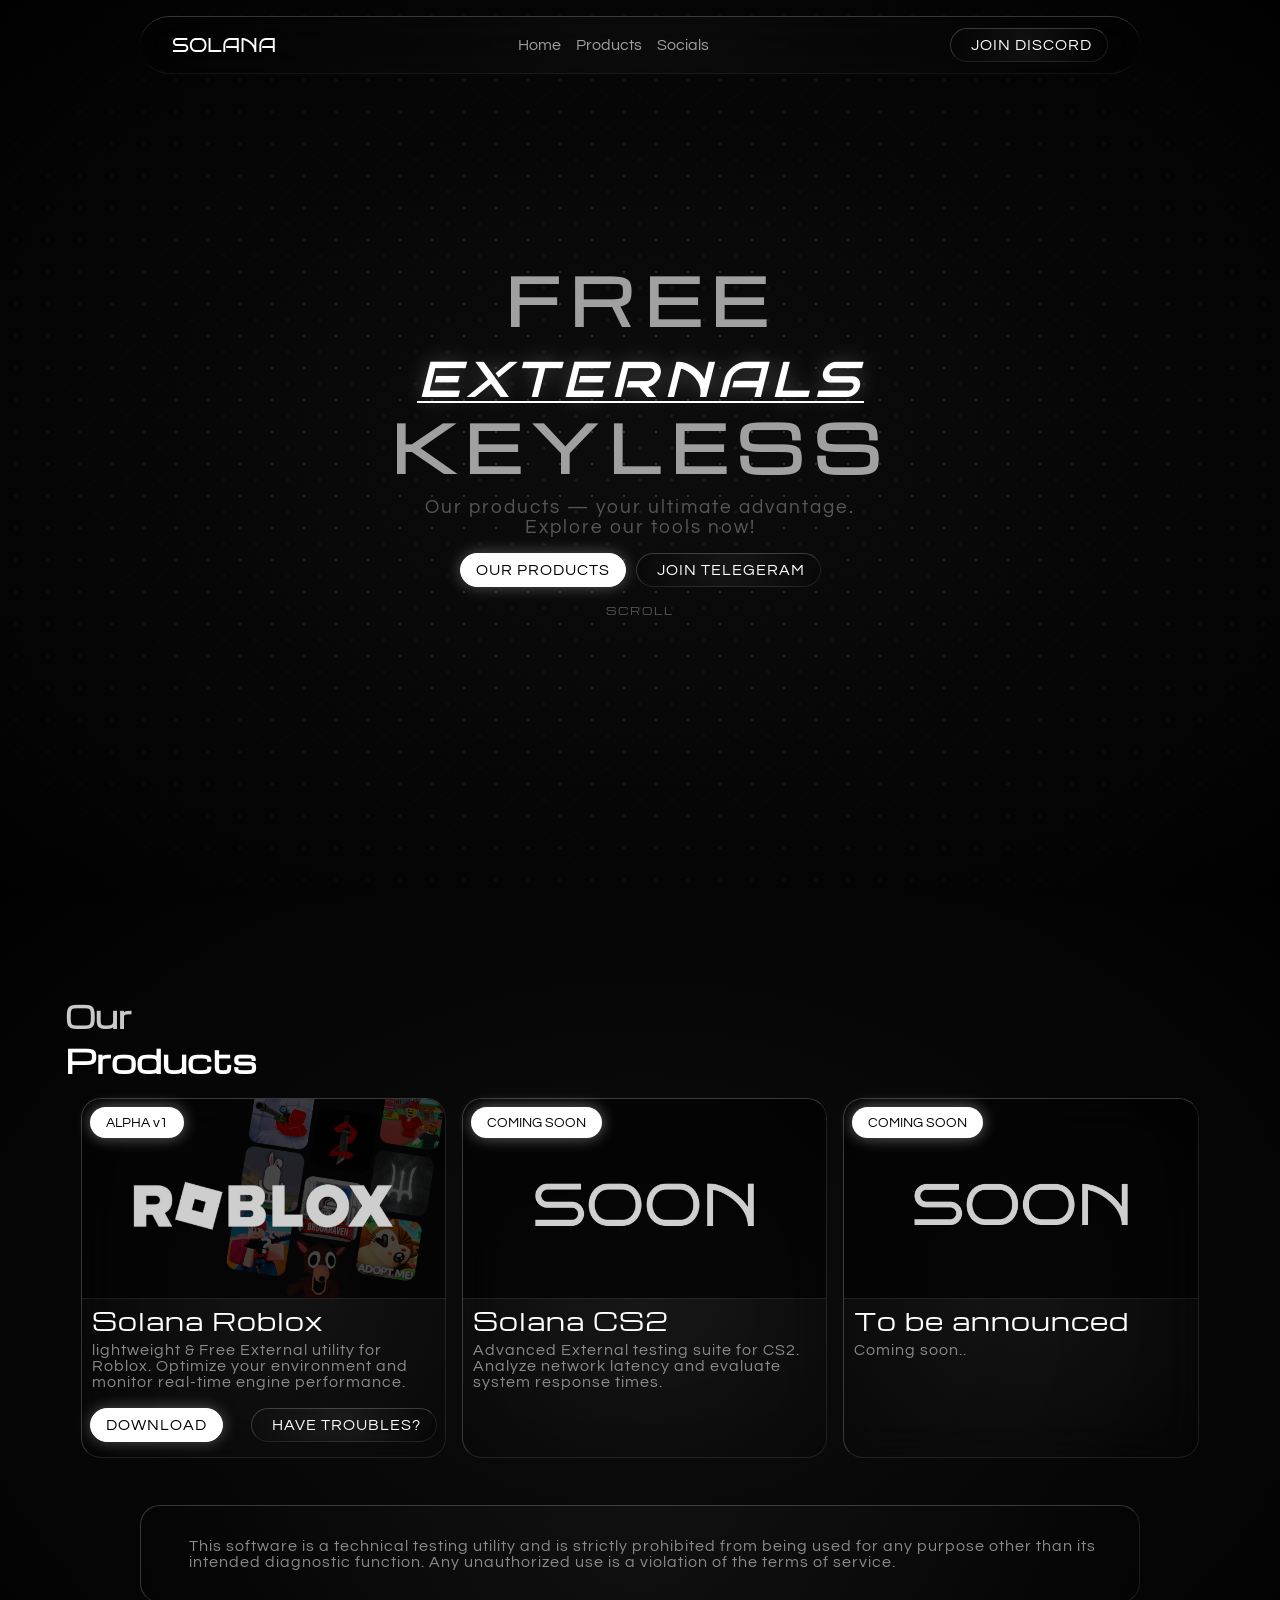
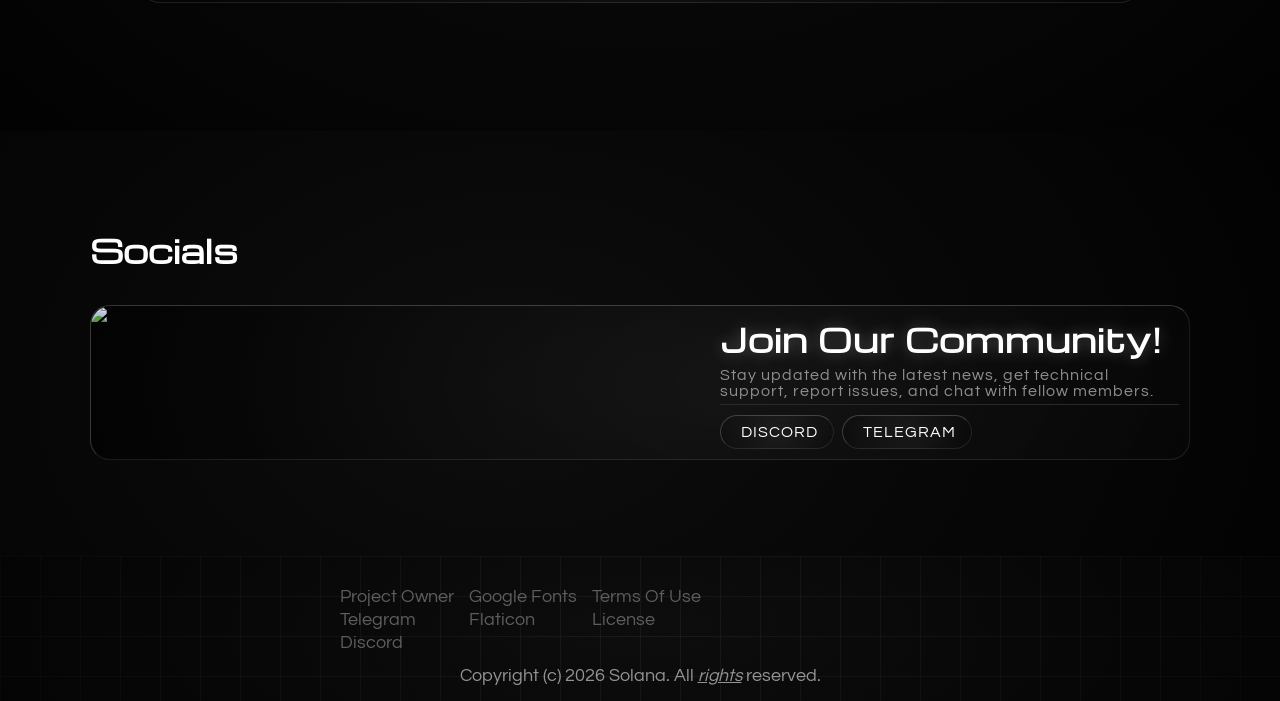
==== commit f72a6a3d: "update" ====
--- a/index.html
+++ b/index.html
@@ -26,8 +26,8 @@
                     <li><a href="#socials">Socials</a></li>
                 </ul>
             </div>
-            <button class="join-button">
-                <i class="fi fi-brands-discord-circle"></i>
+            <button class="join-button" onclick="openDc()">
+                <i class="fi fi-brands-discord-circle" ></i>
                 JOIN DISCORD
             </button>
         </nav>
@@ -74,7 +74,7 @@
                 <div class="product-card">
                     <div class="card-image">
                         <img src="src/img/robloxPreview.png">
-                        <p>COMING SOON</p>
+                        <p>ALPHA v1</p>
                     </div>
                     <div class="card-info">
                         <h2>Solana Roblox</h2>
@@ -86,10 +86,10 @@
                     </div>
                     <div class="card-buttons">
                         <button class="download-button" onclick="download()">DOWNLOAD</button>
-                        <!-- <button class="join-button">
+                        <button class="join-button" onclick="openDc()">
                             <i class="fi fi-sr-interrogation"></i>
                             HAVE TROUBLES?
-                        </button> -->
+                        </button>
                     </div>
                 </div>
 
@@ -152,7 +152,7 @@
                     </p>
                     <span class="separator"></span>
                     <div class="social-links">
-                        <button class="join-button">
+                        <button class="join-button" onclick="openDc()">
                             <i class="fi fi-brands-discord-circle"></i>
                             DISCORD
                         </button>
